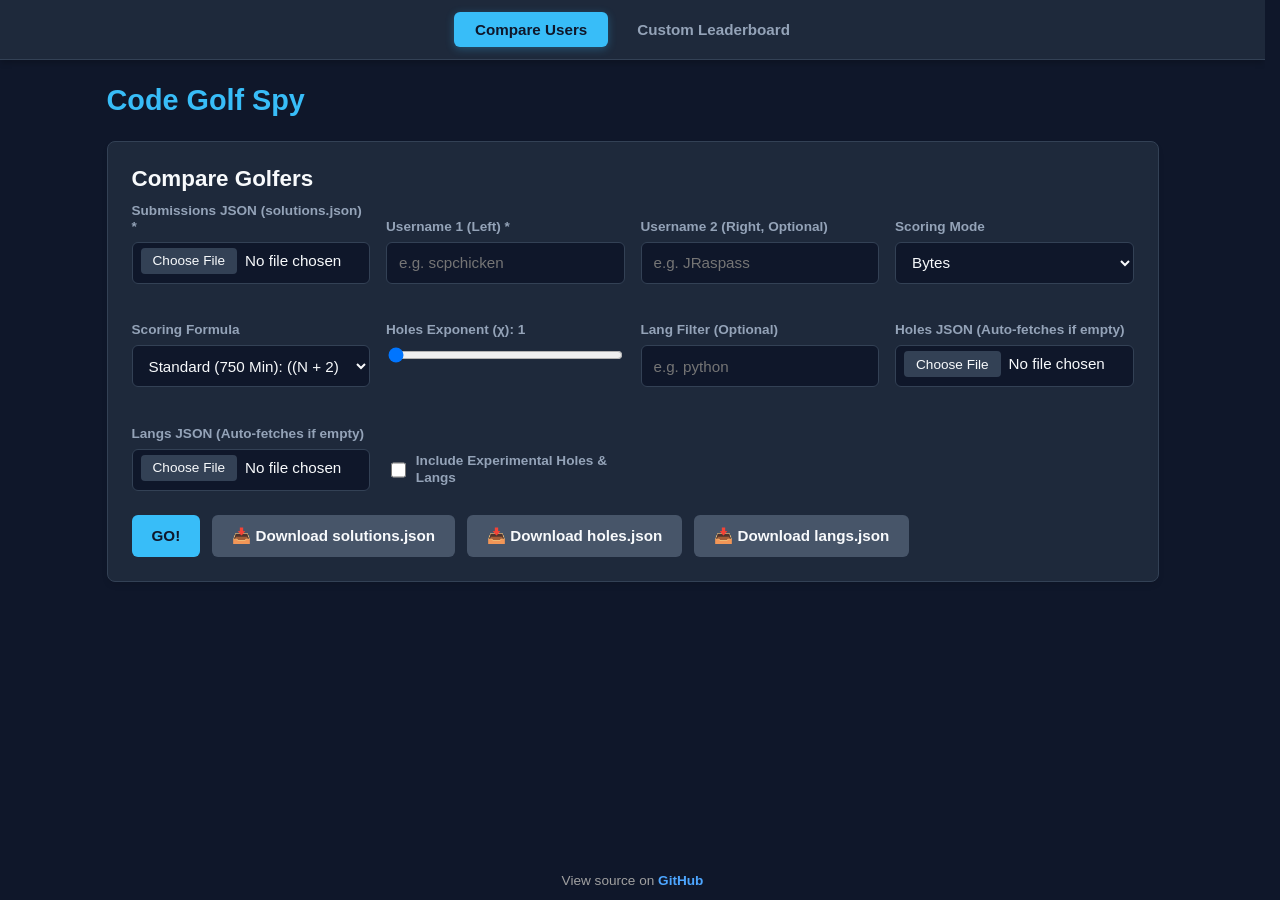
==== index.html @ 0934bb49 "solutions.json persistent on refresh" ====
<!DOCTYPE html>
<html lang="en">
<head>
  <meta charset="UTF-8">
  <!-- Favicons for browsers -->
  <link rel="icon" type="image/x-icon" href="icons/favicon.ico">
  <link rel="icon" type="image/png" sizes="32x32" href="icons/favicon-32x32.png">
  <link rel="icon" type="image/png" sizes="16x16" href="icons/favicon-16x16.png">
  
  <!-- Apple Touch Icon (iOS Home Screen) -->
  <link rel="apple-touch-icon" sizes="180x180" href="icons/apple-touch-icon.png">
  
  <!-- Web App Manifest (Android Chrome) -->
  <link rel="manifest" href="icons/site.webmanifest">
  <meta name="viewport" content="width=device-width, initial-scale=1.0">
  <title>Code Golf Leaderboard & Comparison Tool</title>
  <link rel="stylesheet" href="style.css">
</head>
<body>
  <!-- Full-Width Top Navigation Bar -->
  <nav class="navbar">
    <button id="navCompareBtn" class="nav-tab active">Compare Users</button>
    <button id="navLeaderboardBtn" class="nav-tab">Custom Leaderboard</button>
  </nav>

  <!-- Loading Overlay -->
  <div id="loadingOverlay" class="loading-overlay hidden">
    <div class="spinner"></div>
  </div>

  <!-- Custom Solutions Download Modal (Prevents Popup Blocking) -->
  <div id="solutionsModal" class="loading-overlay hidden" style="background: rgba(0,0,0,0.75); z-index: 1000;">
    <div class="card" style="max-width: 420px; width: 90%; text-align: center; display: flex; flex-direction: column; gap: 1rem;">
      <h3 style="margin: 0; color: var(--accent);">Download solutions.json</h3>
      <p style="margin: 0; color: var(--text-dim, #ccc); font-size: 0.95rem; line-height: 1.4;">
        How would you like to retrieve the solutions data?
      </p>
      <div style="display: flex; flex-direction: column; gap: 10px; margin-top: 5px;">
        <button id="modalGithubBtn" class="btn-submit">🌐 Visit GitHub History Repo</button>
        <button id="modalCurlBtn" class="btn-secondary">📋 Copy curl Command</button>
        <button id="modalCloseBtn" class="btn-secondary" style="background: transparent; border: 1px solid rgba(255,255,255,0.2);">Cancel</button>
      </div>
    </div>
  </div>

  <div class="container">
    <h1>Code Golf Spy</h1>

    <!-- PAGE 1: User Comparison View -->
    <div id="comparePage">
      <div class="card">
        <h2>Compare Golfers</h2>
        <div class="grid-form">
          <div class="form-group">
            <label for="submissionsFile">Submissions JSON (solutions.json) *</label>
            <input type="file" id="submissionsFile" accept=".json">
          </div>

          <div class="form-group">
            <label for="user1Input">Username 1 (Left) *</label>
            <input type="text" id="user1Input" placeholder="e.g. scpchicken">
          </div>

          <div class="form-group">
            <label for="user2Input">Username 2 (Right, Optional)</label>
            <input type="text" id="user2Input" placeholder="e.g. JRaspass">
          </div>

          <div class="form-group">
            <label for="scoringSelect">Scoring Mode</label>
            <select id="scoringSelect">
              <option value="bytes">Bytes</option>
              <option value="chars">Chars</option>
            </select>
          </div>
          <div class="form-group">
            <label for="compareScoringFormulaSelect">Scoring Formula</label>
            <select id="compareScoringFormulaSelect">
              <option value="standard">Standard (750 Min): ((N + 2) / (N + 3)) * S + (1 / (N + 3)) * Sa Sb</option>
              <option value="alt">Alternative (900 Min): ((N + 8) / (N + 9)) * S + (1 / (N + 9)) * Sa Sb</option>
              <option value="min950">High (950 Min): ((N + 18) / (N + 19)) * S + (1 / (N + 19)) * Sa Sb</option>
              <option value="min999">Ultra (999 Min): ((N + 998) / (N + 999)) * S + (1 / (N + 999)) * Sa Sb</option>
              <option value="min1000">Max (1000 Min): Flat 1000 Base (No Solver Penalty)</option>
            </select>
          </div>

          <div class="form-group">
            <label class="clickable-setting" title="Click to manually enter a value (1–1000)">
              Holes Exponent (χ):&nbsp;<span id="chiValue">1</span>
            </label>
            <input 
              type="range" 
              id="chiSlider" 
              min="1" 
              max="30" 
              step="0.5" 
              value="1"
              title="1 = Standard Average, higher values favor quality over quantity"
            >
          </div>

          <div class="form-group">
            <label for="langFilterInput">Lang Filter (Optional)</label>
            <input type="text" id="langFilterInput" placeholder="e.g. python">
          </div>

          <div class="form-group">
            <label for="holesFile">Holes JSON (Auto-fetches if empty)</label>
            <input type="file" id="holesFile" accept=".json">
          </div>

          <div class="form-group">
            <label for="langsFile">Langs JSON (Auto-fetches if empty)</label>
            <input type="file" id="langsFile" accept=".json">
          </div>

          <div class="form-group">
            <label>&nbsp;</label>
            <div class="checkbox-wrapper">
              <input type="checkbox" id="experimentalCheck">
              <label for="experimentalCheck" class="checkbox-label">Include Experimental Holes & Langs</label>
            </div>
          </div>
        </div>

        <!-- Button Toolbar -->
        <div class="button-group">
          <button class="btn-submit" id="goBtn">GO!</button>
          <button class="btn-secondary" id="dlSolutionsBtn">📥 Download solutions.json</button>
          <button class="btn-secondary" id="dlHolesBtn">📥 Download holes.json</button>
          <button class="btn-secondary" id="dlLangsBtn">📥 Download langs.json</button>
          <button class="btn-secondary hidden" id="dlResultsBtn">📥 Export Results JSON</button>
          <button id="dlResultsTxtBtn" class="btn hidden">Export TXT</button>
        </div>
      </div>

      <!-- Results Section -->
      <div id="resultsCard" class="card hidden" style="margin-top: 1.5rem;">
        <div class="stats-row" id="statsContainer"></div>

        <div class="controls-bar">
          <input type="text" id="tableSearch" class="search-bar" placeholder="Filter holes...">
        </div>

        <div style="overflow-x: auto;">
          <table id="resultsTable" class="main-table results-table">
            <thead id="tableHead"></thead>
            <tbody id="resultsBody"></tbody>
          </table>
        </div>
      </div>
    </div>

    <!-- PAGE 2: Custom Leaderboard View -->
    <div id="leaderboardPage" class="hidden">
      <div class="card">
        <h2>Custom Leaderboard (Bytes)</h2>
        <p class="subtitle" style="margin-bottom: 15px; color: var(--text-dim);">
          Enter comma-separated usernames to generate a custom ranking using <strong>bytes scoring</strong>.
        </p>

        <div class="grid-form">
          <div class="form-group" style="grid-column: 1 / -1;">
            <label 
              for="leaderboardUsersInput" 
              id="leaderboardUsersLabel" 
              style="cursor: pointer; user-select: none;" 
              title="Click to autofill default golfers"
            >
              Golfers to Rank (Comma-separated) <span style="font-size: 0.8em; opacity: 0.75;">✨ Click here to autofill</span>
            </label>
            <input 
              type="text" 
              id="leaderboardUsersInput" 
              placeholder="e.g. scpchicken, btnlq, acotis"
            >
          </div>

          <!-- Formula Switch Option -->
          <div class="form-group">
            <label for="scoringFormulaSelect">Scoring Formula</label>
            <select id="scoringFormulaSelect">
              <option value="standard">Standard (750 Min): ((N + 2) / (N + 3)) * S + (1 / (N + 3)) * Sa Sb</option>
              <option value="alt">Alternative (900 Min): ((N + 8) / (N + 9)) * S + (1 / (N + 9)) * Sa Sb</option>
              <option value="min950">High (950 Min): ((N + 18) / (N + 19)) * S + (1 / (N + 19)) * Sa Sb</option>
              <option value="min999">Ultra (999 Min): ((N + 998) / (N + 999)) * S + (1 / (N + 999)) * Sa Sb</option>
              <option value="min1000">Max (1000 Min): Flat 1000 Base (No Solver Penalty)</option>
            </select>
          </div>

          <!-- Chi Exponent Slider Option -->
          <div class="form-group">
            <label class="clickable-setting" title="Click to manually enter a value (1–1000)">
              Holes Exponent (χ):&nbsp;<span id="lbChiValue">1</span>
            </label>
            <input 
              type="range" 
              id="lbChiSlider" 
              min="1" 
              max="30" 
              step="0.5" 
              value="1"
              title="1 = Standard Average, higher values favor quality over quantity"
            >
          </div>
        </div>

        <div class="button-group" style="margin-top: 1.5rem;">
          <button class="btn-submit" id="lbGoBtn">Generate Leaderboard</button>
        </div>
      </div>

      <!-- Leaderboard Results Card -->
      <div id="lbResultsCard" class="card hidden" style="margin-top: 1.5rem;">
        <div style="display: flex; justify-content: space-between; align-items: center; margin-bottom: 1rem; flex-wrap: wrap; gap: 10px;">
          <h3 style="margin: 0; color: var(--accent);">Leaderboard Standings</h3>
          <div style="display: flex; gap: 10px; align-items: center; flex-wrap: wrap;">
            <button id="exportLbTxtBtn" class="btn-secondary">📥 Export as TXT Table</button>
          </div>
        </div>
      
        <div style="overflow-x: auto;">
          <table id="lbResultsTable">
            <thead>
              <tr>
                <th>#</th>
                <th>Name</th>
                <th>Holes</th>
                <th>Points</th>
                <th>Bytes</th>
                <th style="text-align: right;" title="Places rose (+) or fell (-)">+/-</th>
              </tr>
            </thead>
            <tbody id="lbResultsBody"></tbody>
          </table>
        </div>
      </div>
    </div>
  </div>
  <footer class="app-footer">
    <p>
      View source on 
      <a href="https://github.com/scpchicken/code-golf-spy-web" target="_blank" rel="noopener noreferrer">
        GitHub
      </a>
    </p>
  </footer>

  <script src="script.js"></script>
</body>
</html>
---- style.css ----
html {
  /* Reserves scrollbar space to prevent layout shifting when content grows */
  scrollbar-gutter: stable;
  /* Fallback for older browsers */
  overflow-y: scroll; 
}

*, *::before, *::after {
  box-sizing: border-box;
}

:root {
  --bg: #0f172a;
  --card-bg: #1e293b;
  --accent: #38bdf8;
  --accent-hover: #0284c7;
  --text: #f8fafc;
  --text-dim: #94a3b8;
  --border: #334155;
  --win: #4ade80;
  --loss: #f87171;
  --btn-secondary: #475569;
  --btn-secondary-hover: #64748b;
}

body {
  font-family: -apple-system, BlinkMacSystemFont, "Segoe UI", Roboto, Helvetica, Arial, sans-serif;
  background-color: var(--bg);
  color: var(--text);
  margin: 0;
  padding: 0;
  display: flex;
  flex-direction: column;
  align-items: center;
  min-height: 100vh;
}

/* ==========================================
   Full-Width Sticky Top Navigation Bar
   ========================================== */
.navbar {
  position: sticky;
  top: 0;
  width: 100%;
  display: flex;
  justify-content: center;
  align-items: center;
  gap: 0.5rem;
  background-color: var(--card-bg);
  border-bottom: 1px solid var(--border);
  padding: 0.75rem 1.5rem;
  z-index: 1000;
  box-shadow: 0 4px 6px -1px rgba(0, 0, 0, 0.2);
}

.nav-tab {
  background: transparent;
  border: 1px solid transparent;
  color: var(--text-dim);
  padding: 0.5rem 1.25rem;
  font-size: 0.95rem;
  font-weight: 600;
  cursor: pointer;
  border-radius: 6px;
  transition: all 0.2s ease-in-out;
}

.nav-tab:hover {
  color: var(--text);
  background-color: rgba(255, 255, 255, 0.05);
}

.nav-tab.active {
  color: #0f172a;
  background-color: var(--accent);
  box-shadow: 0 2px 8px rgba(56, 189, 248, 0.3);
}

/* ==========================================
   Main Layout & Cards
   ========================================== */
.container {
  width: 100%;
  max-width: 1100px;
  display: flex;
  flex-direction: column;
  gap: 1.5rem;
  padding: 1.5rem 1.5rem 0.5rem 1.5rem;
  flex: 1;
}

h1 {
  margin: 0;
  font-size: 1.8rem;
  color: var(--accent);
}

h2 {
  margin-top: 0;
  margin-bottom: 0.5rem;
  font-size: 1.4rem;
  color: var(--text);
}

.card {
  background-color: var(--card-bg);
  border: 1px solid var(--border);
  border-radius: 8px;
  padding: 1.5rem;
  box-shadow: 0 4px 6px -1px rgba(0, 0, 0, 0.1);
}

/* ==========================================
   Grid Form Layout
   ========================================== */
.grid-form {
  display: grid;
  grid-template-columns: repeat(auto-fit, minmax(220px, 1fr));
  gap: 1.25rem 1rem;
}

.form-group {
  display: flex;
  flex-direction: column;
}

.form-group label:not(.checkbox-label) {
  font-size: 0.85rem;
  font-weight: 600;
  color: var(--text-dim);
  height: 2.2rem;
  display: flex;
  align-items: flex-end;
  margin-bottom: 0.4rem;
  line-height: 1.2;
}

input[type="text"],
input[type="file"],
select,
.checkbox-wrapper {
  height: 42px;
  background-color: var(--bg);
  border: 1px solid var(--border);
  color: var(--text);
  border-radius: 6px;
  font-size: 0.95rem;
  width: 100%;
}

input[type="text"],
select {
  padding: 0 0.75rem;
}

input[type="file"] {
  padding: 5px 8px;
  display: flex;
  align-items: center;
}

input[type="file"]::file-selector-button {
  background-color: var(--border);
  color: var(--text);
  border: none;
  padding: 0.35rem 0.75rem;
  border-radius: 4px;
  cursor: pointer;
  margin-right: 0.5rem;
  font-size: 0.85rem;
}

.checkbox-wrapper {
  display: flex;
  align-items: center;
  gap: 0.6rem;
  padding: 0 0.25rem;
  background-color: transparent;
  border: 1px solid transparent;
}

.checkbox-wrapper input[type="checkbox"] {
  width: 1.1rem;
  height: 1.1rem;
  accent-color: var(--accent);
  cursor: pointer;
  margin: 0;
}

.checkbox-label {
  font-size: 0.85rem;
  font-weight: 600;
  color: var(--text-dim);
  cursor: pointer;
  margin: 0;
  line-height: 1.2;
}

/* ==========================================
   Buttons
   ========================================== */
.button-group {
  display: flex;
  gap: 0.75rem;
  flex-wrap: wrap;
  margin-top: 1.5rem;
}

button {
  border: none;
  padding: 0.75rem 1.25rem;
  font-size: 0.95rem;
  font-weight: bold;
  border-radius: 6px;
  cursor: pointer;
  transition: background-color 0.2s;
}

button.btn-submit {
  background-color: var(--accent);
  color: #0f172a;
}

button.btn-submit:hover {
  background-color: var(--accent-hover);
}

button.btn-secondary {
  background-color: var(--btn-secondary);
  color: var(--text);
}

button.btn-secondary:hover {
  background-color: var(--btn-secondary-hover);
}

/* ==========================================
   Stats Cards & Controls
   ========================================== */
.stats-row {
  display: flex;
  gap: 1rem;
  flex-wrap: wrap;
}

.stat-box {
  flex: 1;
  min-width: 180px;
  background: var(--bg);
  border: 1px solid var(--border);
  padding: 1rem;
  border-radius: 6px;
  text-align: center;
}

.stat-box .val {
  font-size: 1.6rem;
  font-weight: bold;
  color: var(--accent);
}

.stat-box .lbl {
  font-size: 0.8rem;
  color: var(--text-dim);
  margin-top: 0.2rem;
}

a.golf-link {
  color: inherit;
  text-decoration: underline;
  text-decoration-thickness: 1px;
  text-underline-offset: 3px;
  text-decoration-color: rgba(248, 250, 252, 0.4);
  transition: color 0.2s, text-decoration-color 0.2s;
}

a.golf-link:hover {
  color: var(--accent);
  text-decoration-color: var(--accent);
}

a.golf-link-clean {
  color: inherit;
  text-decoration: none;
  transition: color 0.2s;
}

a.golf-link-clean:hover {
  color: var(--accent);
}

.controls-bar {
  display: flex;
  gap: 1rem;
  margin-top: 1.5rem;
  flex-wrap: wrap;
}

.search-bar {
  flex: 2;
  min-width: 200px;
}

.sort-select {
  flex: 1;
  min-width: 200px;
}

/* ==========================================
   Tables & Alignment Rules
   ========================================== */
table {
  width: 100%;
  border-collapse: collapse;
  margin-top: 1rem;
}

th, td {
  padding: 0.75rem 1rem;
  text-align: left;
  border-bottom: 1px solid var(--border);
}

th {
  background-color: var(--bg);
  color: var(--text-dim);
  font-size: 0.85rem;
  text-transform: uppercase;
  letter-spacing: 0.05em;
}

tr:hover td {
  background-color: rgba(255, 255, 255, 0.02);
}

/* --- Main Table Alignment --- */
.main-table th.lang,
.main-table td.lang,
#resultsTable th.lang,
#resultsTable td.lang,
.col-lang {
  text-align: left;
}

.main-table th.score,
.main-table td.score,
#resultsTable th.score,
#resultsTable td.score,
.col-score,
#lbResultsTable th:nth-child(4),
#lbResultsTable td:nth-child(4),
#lbResultsTable th:nth-child(5),
#lbResultsTable td:nth-child(5) {
  text-align: right;
}

.main-table td.medal-col,
#resultsTable td.medal-col,
.medal-col {
  text-align: right;
}

.medal-group,
.medal-container {
  display: inline-flex;
  align-items: center;
  justify-content: flex-end;
}

.medal-group .medal-count,
.medal-group .medal-qty,
.medal-container .medal-count,
.medal-container .medal-qty {
  display: inline-block;
  min-width: 3ch; /* Reserved placeholder space so medals line up perfectly */
  text-align: left;
  margin-left: 4px;
}

/* --- Diff Table Alignment --- */
.diff-table {
  width: 100%;
}

.diff-table tr,
.diff-table td,
.diff-cell {
  display: flex;
  justify-content: space-between;
  align-items: center;
}

.diff-table .medal-icon,
.diff-cell .medal-icon,
.diff-medal {
  text-align: left;
}

.diff-table .number,
.diff-cell .number,
.diff-table .diff-num,
.diff-cell .diff-num {
  text-align: right;
  margin-left: auto;
}

.diff-pos {
  color: var(--win);
  font-weight: bold;
}

.diff-neg {
  color: var(--loss);
  font-weight: bold;
}

.diff-zero {
  color: var(--text-dim);
}

.medal {
  font-size: 1.1rem;
  margin-left: 0.3rem;
}

/* ==========================================
   Utilities & Loading Overlay
   ========================================== */
.hidden {
  display: none !important;
}

.loading-overlay {
  position: fixed;
  top: 0;
  left: 0;
  width: 100vw;
  height: 100vh;
  background-color: transparent;
  -webkit-backdrop-filter: blur(8px);
  backdrop-filter: blur(8px);
  display: flex;
  justify-content: center;
  align-items: center;
  z-index: 9999;
}

.spinner {
  width: 50px;
  height: 50px;
  border: 5px solid rgba(255, 255, 255, 0.1);
  border-top: 5px solid var(--accent);
  border-radius: 50%;
  animation: spin 0.8s linear infinite;
}

@keyframes spin {
  0% { transform: rotate(0deg); }
  100% { transform: rotate(360deg); }
}

/* ==========================================
   Compact Footer (Pinned to bottom, no border)
   ========================================== */
.app-footer {
  margin-top: auto;
  padding: 0.75rem 0;
  text-align: center;
  font-size: 0.85rem;
  color: #a0a0a0;
  width: 100%;
}

.app-footer p {
  margin: 0;
}

.app-footer a {
  color: #4da6ff;
  text-decoration: none;
  font-weight: 600;
}

.app-footer a:hover {
  text-decoration: underline;
}

/* Ensure both pages share identical top positioning and flex layout */
#comparePage,
#leaderboardPage {
  display: flex;
  flex-direction: column;
  gap: 1.5rem;
  width: 100%;
  margin-top: 0;
}

/* Zero out top margins on the first child of both pages to prevent height shifts */
#comparePage > :first-child,
#leaderboardPage > :first-child {
  margin-top: 0;
}

.clickable-setting {
  cursor: pointer;
  user-select: none; /* Prevents text highlighting on click */
  display: inline-block;
  line-height: 1.2;
}

.clickable-setting * {
  cursor: pointer; /* Ensures inner span tags keep the pointer cursor */
}

.diff-clickable {
  cursor: pointer;
  text-decoration: none !important;
  text-underline-offset: 3px;
  transition: opacity 0.2s;
}

.diff-clickable:hover {
  opacity: 0.8;
}

/* ==========================================
   Score & Medal Alignment Rules
   ========================================== */
.score-cell-container {
  display: flex;
  align-items: center;
  justify-content: flex-end;
  gap: 6px;
}

.medal-badge-wrapper {
  display: flex;
  flex-direction: column;
  align-items: center;
  justify-content: center;
  line-height: 1;
  gap: 1px;
  min-width: 22px;
}

.score-value-box {
  min-width: 4.4ch;
  text-align: right;
  display: inline-block;
  font-variant-numeric: tabular-nums;
}

/* ==========================================
   Score & Medal Alignment Rules
   ========================================== */
.score-cell-container {
  display: flex;
  align-items: center;
  justify-content: flex-end;
  gap: 6px;
}

.medal-badge-wrapper {
  display: flex;
  flex-direction: column;
  align-items: center;
  justify-content: center;
  line-height: 1;
  gap: 2px;
  min-width: 24px;
}

.score-value-box {
  min-width: 5ch;
  text-align: right;
  display: inline-block;
  font-variant-numeric: tabular-nums;
}

.extra-medals-btn {
  background: none;
  border: none;
  color: #4da6ff;
  cursor: pointer;
  padding: 0;
  font-size: 0.75rem;
  font-weight: bold;
  text-decoration: underline;
  line-height: 1;
}

.medal {
  font-size: 1.1rem;
  line-height: 1;
  margin: 0;
}

/* ==========================================
   Main Table Section Separators & Spacing
   ========================================== */

/* Vertical border separating Hole | User 1 | User 2 | Diff */
.results-table th.col-border-left,
.results-table td.col-border-left {
  border-left: 2px solid var(--border, #334155) !important;
}

/* Tighten horizontal spacing inside User blocks */
.results-table td.user-lang-cell {
  padding-right: 4px !important;
  white-space: nowrap;
}

.results-table td.user-score-cell {
  padding-left: 4px !important;
  white-space: nowrap;
}

/* Ensure medal and score sit closely aligned */
.score-cell-container {
  display: flex;
  align-items: center;
  justify-content: flex-end;
  gap: 6px;
}
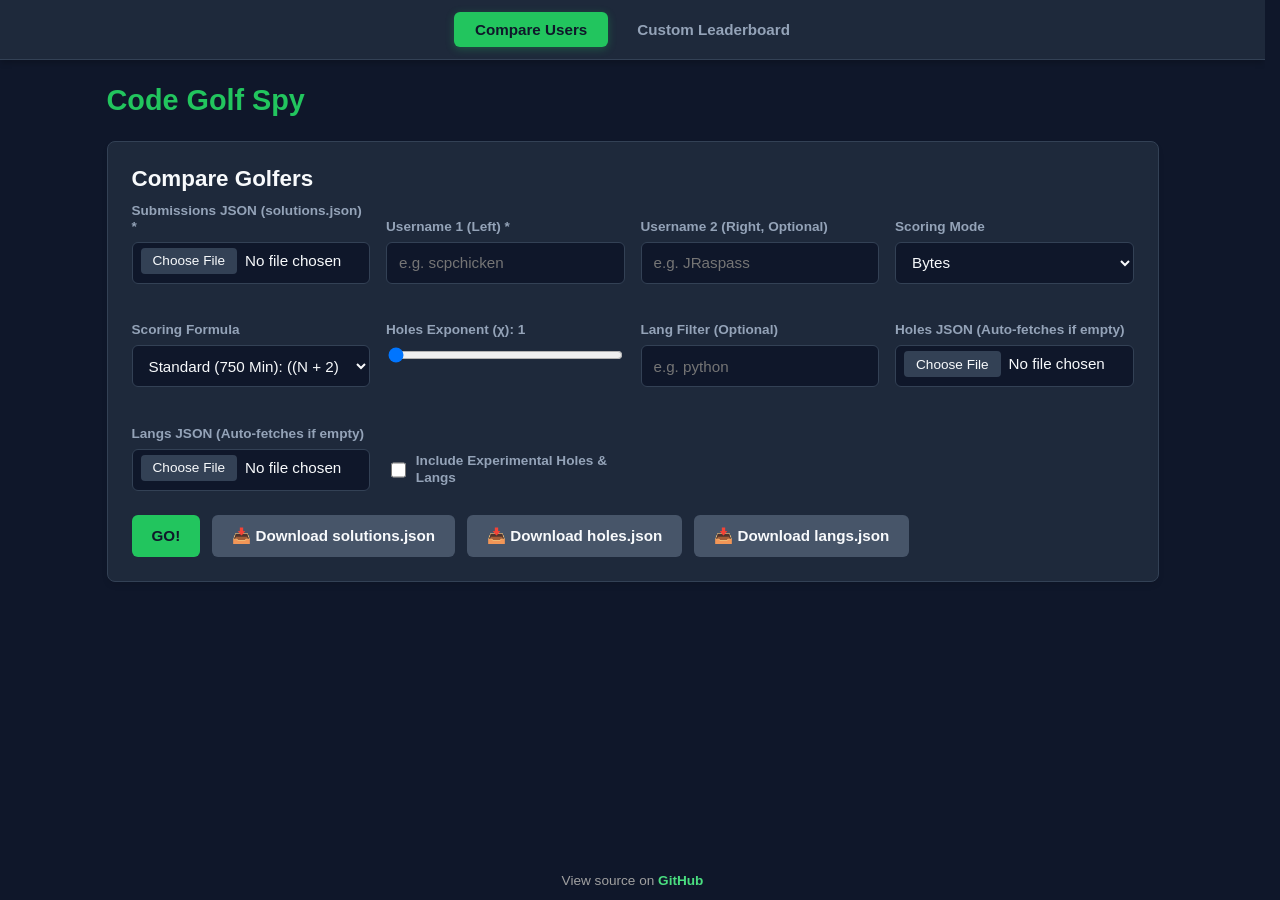
==== commit 2e7aa7e3: "green" ====
--- a/index.html
+++ b/index.html
@@ -73,6 +73,7 @@
               <option value="chars">Chars</option>
             </select>
           </div>
+
           <div class="form-group">
             <label for="compareScoringFormulaSelect">Scoring Formula</label>
             <select id="compareScoringFormulaSelect">
@@ -202,6 +203,31 @@
               value="1"
               title="1 = Standard Average, higher values favor quality over quantity"
             >
+          </div>
+
+          <!-- Diamond Bonus Slider Option -->
+          <div class="form-group">
+            <label class="clickable-setting" title="Click to manually enter a value (0–30)">
+              Diamond Bonus:&nbsp;<span id="lbDiamondValue">0</span>&nbsp;pts/💎
+            </label>
+            <input 
+              type="range" 
+              id="lbDiamondSlider" 
+              min="0" 
+              max="30" 
+              step="1" 
+              value="0"
+              title="0 = No Bonus, bonus points awarded per diamond"
+            >
+          </div>
+
+          <!-- Enable Diamond Bonus Checkbox -->
+          <div class="form-group">
+            <label>&nbsp;</label>
+            <div class="checkbox-wrapper">
+              <input type="checkbox" id="lbDiamondToggle">
+              <label for="lbDiamondToggle" class="checkbox-label">Enable Diamond Bonus</label>
+            </div>
           </div>
         </div>
 
@@ -227,6 +253,7 @@
                 <th>Name</th>
                 <th>Holes</th>
                 <th>Points</th>
+                <th style="text-align: right;">💎</th>
                 <th>Bytes</th>
                 <th style="text-align: right;" title="Places rose (+) or fell (-)">+/-</th>
               </tr>
@@ -237,6 +264,7 @@
       </div>
     </div>
   </div>
+
   <footer class="app-footer">
     <p>
       View source on 
--- a/style.css
+++ b/style.css
@@ -12,8 +12,8 @@
 :root {
   --bg: #0f172a;
   --card-bg: #1e293b;
-  --accent: #38bdf8;
-  --accent-hover: #0284c7;
+  --accent: #22c55e;        /* Green accent (Emerald) */
+  --accent-hover: #16a34a;  /* Darker green hover state */
   --text: #f8fafc;
   --text-dim: #94a3b8;
   --border: #334155;
@@ -73,7 +73,7 @@
 .nav-tab.active {
   color: #0f172a;
   background-color: var(--accent);
-  box-shadow: 0 2px 8px rgba(56, 189, 248, 0.3);
+  box-shadow: 0 2px 8px rgba(34, 197, 94, 0.3);
 }
 
 /* ==========================================
@@ -350,7 +350,11 @@
 #lbResultsTable th:nth-child(4),
 #lbResultsTable td:nth-child(4),
 #lbResultsTable th:nth-child(5),
-#lbResultsTable td:nth-child(5) {
+#lbResultsTable td:nth-child(5),
+#lbResultsTable th:nth-child(6),
+#lbResultsTable td:nth-child(6),
+#lbResultsTable th:nth-child(7),
+#lbResultsTable td:nth-child(7) {
   text-align: right;
 }
 
@@ -372,7 +376,7 @@
 .medal-container .medal-count,
 .medal-container .medal-qty {
   display: inline-block;
-  min-width: 3ch; /* Reserved placeholder space so medals line up perfectly */
+  min-width: 3ch;
   text-align: left;
   margin-left: 4px;
 }
@@ -460,7 +464,7 @@
 }
 
 /* ==========================================
-   Compact Footer (Pinned to bottom, no border)
+   Compact Footer
    ========================================== */
 .app-footer {
   margin-top: auto;
@@ -476,7 +480,7 @@
 }
 
 .app-footer a {
-  color: #4da6ff;
+  color: var(--win);
   text-decoration: none;
   font-weight: 600;
 }
@@ -485,7 +489,6 @@
   text-decoration: underline;
 }
 
-/* Ensure both pages share identical top positioning and flex layout */
 #comparePage,
 #leaderboardPage {
   display: flex;
@@ -495,7 +498,6 @@
   margin-top: 0;
 }
 
-/* Zero out top margins on the first child of both pages to prevent height shifts */
 #comparePage > :first-child,
 #leaderboardPage > :first-child {
   margin-top: 0;
@@ -503,13 +505,13 @@
 
 .clickable-setting {
   cursor: pointer;
-  user-select: none; /* Prevents text highlighting on click */
+  user-select: none;
   display: inline-block;
   line-height: 1.2;
 }
 
 .clickable-setting * {
-  cursor: pointer; /* Ensures inner span tags keep the pointer cursor */
+  cursor: pointer;
 }
 
 .diff-clickable {
@@ -521,33 +523,6 @@
 
 .diff-clickable:hover {
   opacity: 0.8;
-}
-
-/* ==========================================
-   Score & Medal Alignment Rules
-   ========================================== */
-.score-cell-container {
-  display: flex;
-  align-items: center;
-  justify-content: flex-end;
-  gap: 6px;
-}
-
-.medal-badge-wrapper {
-  display: flex;
-  flex-direction: column;
-  align-items: center;
-  justify-content: center;
-  line-height: 1;
-  gap: 1px;
-  min-width: 22px;
-}
-
-.score-value-box {
-  min-width: 4.4ch;
-  text-align: right;
-  display: inline-block;
-  font-variant-numeric: tabular-nums;
 }
 
 /* ==========================================
@@ -580,7 +555,7 @@
 .extra-medals-btn {
   background: none;
   border: none;
-  color: #4da6ff;
+  color: var(--win);
   cursor: pointer;
   padding: 0;
   font-size: 0.75rem;
@@ -595,17 +570,12 @@
   margin: 0;
 }
 
-/* ==========================================
-   Main Table Section Separators & Spacing
-   ========================================== */
-
 /* Vertical border separating Hole | User 1 | User 2 | Diff */
 .results-table th.col-border-left,
 .results-table td.col-border-left {
   border-left: 2px solid var(--border, #334155) !important;
 }
 
-/* Tighten horizontal spacing inside User blocks */
 .results-table td.user-lang-cell {
   padding-right: 4px !important;
   white-space: nowrap;
@@ -614,13 +584,4 @@
 .results-table td.user-score-cell {
   padding-left: 4px !important;
   white-space: nowrap;
-}
-
-/* Ensure medal and score sit closely aligned */
-.score-cell-container {
-  display: flex;
-  align-items: center;
-  justify-content: flex-end;
-  gap: 6px;
-}
-
+}
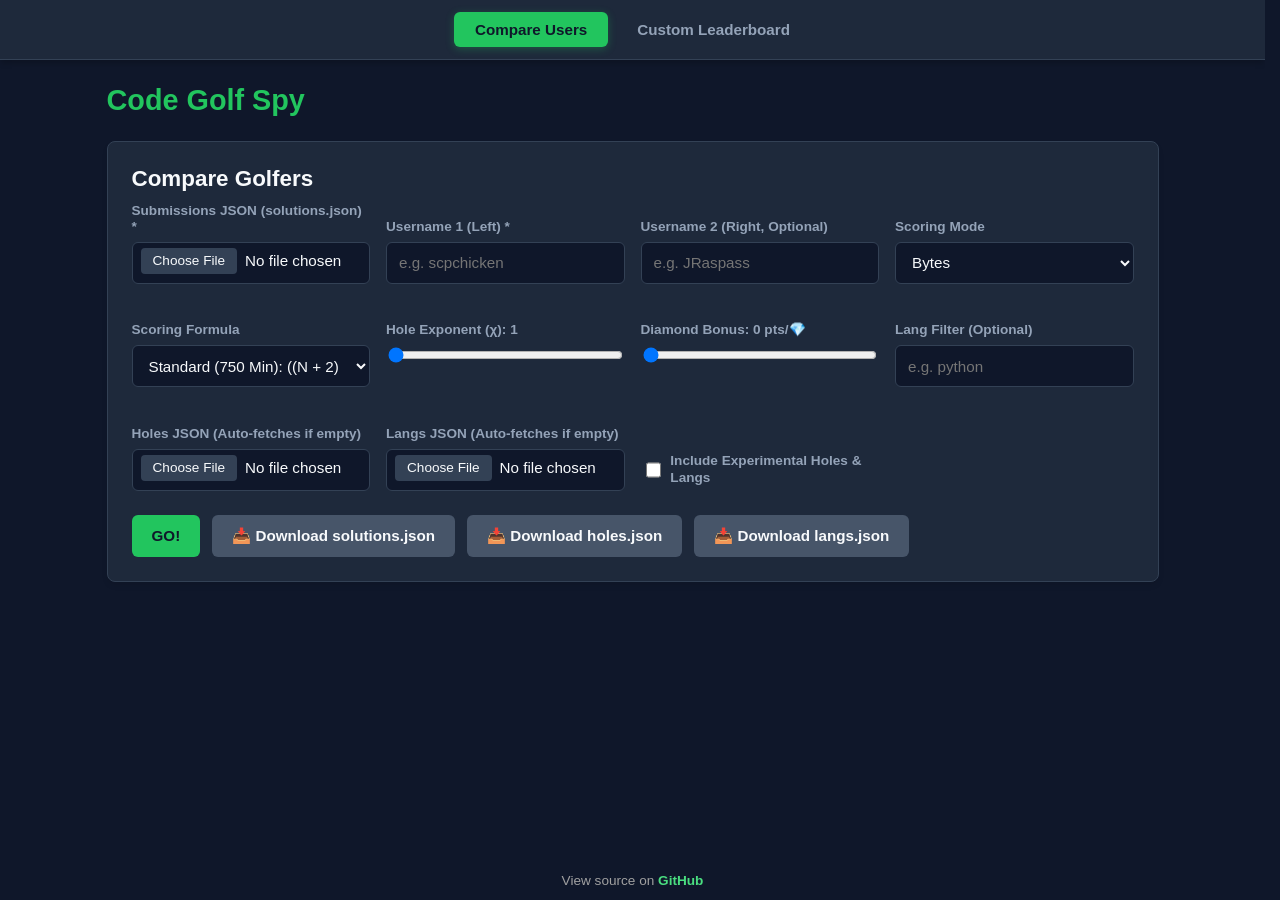
==== commit e5583060: "diamond bonus on compare page" ====
--- a/index.html
+++ b/index.html
@@ -87,7 +87,7 @@
 
           <div class="form-group">
             <label class="clickable-setting" title="Click to manually enter a value (1–1000)">
-              Holes Exponent (χ):&nbsp;<span id="chiValue">1</span>
+              Hole Exponent (χ):&nbsp;<span id="chiValue">1</span>
             </label>
             <input 
               type="range" 
@@ -97,6 +97,22 @@
               step="0.5" 
               value="1"
               title="1 = Standard Average, higher values favor quality over quantity"
+            >
+          </div>
+
+          <!-- Diamond Bonus Slider Option for Comparison Page -->
+          <div class="form-group">
+            <label class="clickable-setting" title="Click to manually enter a value (0–30)">
+              Diamond Bonus:&nbsp;<span id="diamondValue">0</span>&nbsp;pts/💎
+            </label>
+            <input 
+              type="range" 
+              id="diamondSlider" 
+              min="0" 
+              max="30" 
+              step="1" 
+              value="0"
+              title="0 = No Bonus, bonus points awarded per diamond"
             >
           </div>
 
@@ -192,7 +208,7 @@
           <!-- Chi Exponent Slider Option -->
           <div class="form-group">
             <label class="clickable-setting" title="Click to manually enter a value (1–1000)">
-              Holes Exponent (χ):&nbsp;<span id="lbChiValue">1</span>
+              Hole Exponent (χ):&nbsp;<span id="lbChiValue">1</span>
             </label>
             <input 
               type="range" 
@@ -219,15 +235,6 @@
               value="0"
               title="0 = No Bonus, bonus points awarded per diamond"
             >
-          </div>
-
-          <!-- Enable Diamond Bonus Checkbox -->
-          <div class="form-group">
-            <label>&nbsp;</label>
-            <div class="checkbox-wrapper">
-              <input type="checkbox" id="lbDiamondToggle">
-              <label for="lbDiamondToggle" class="checkbox-label">Enable Diamond Bonus</label>
-            </div>
           </div>
         </div>
 
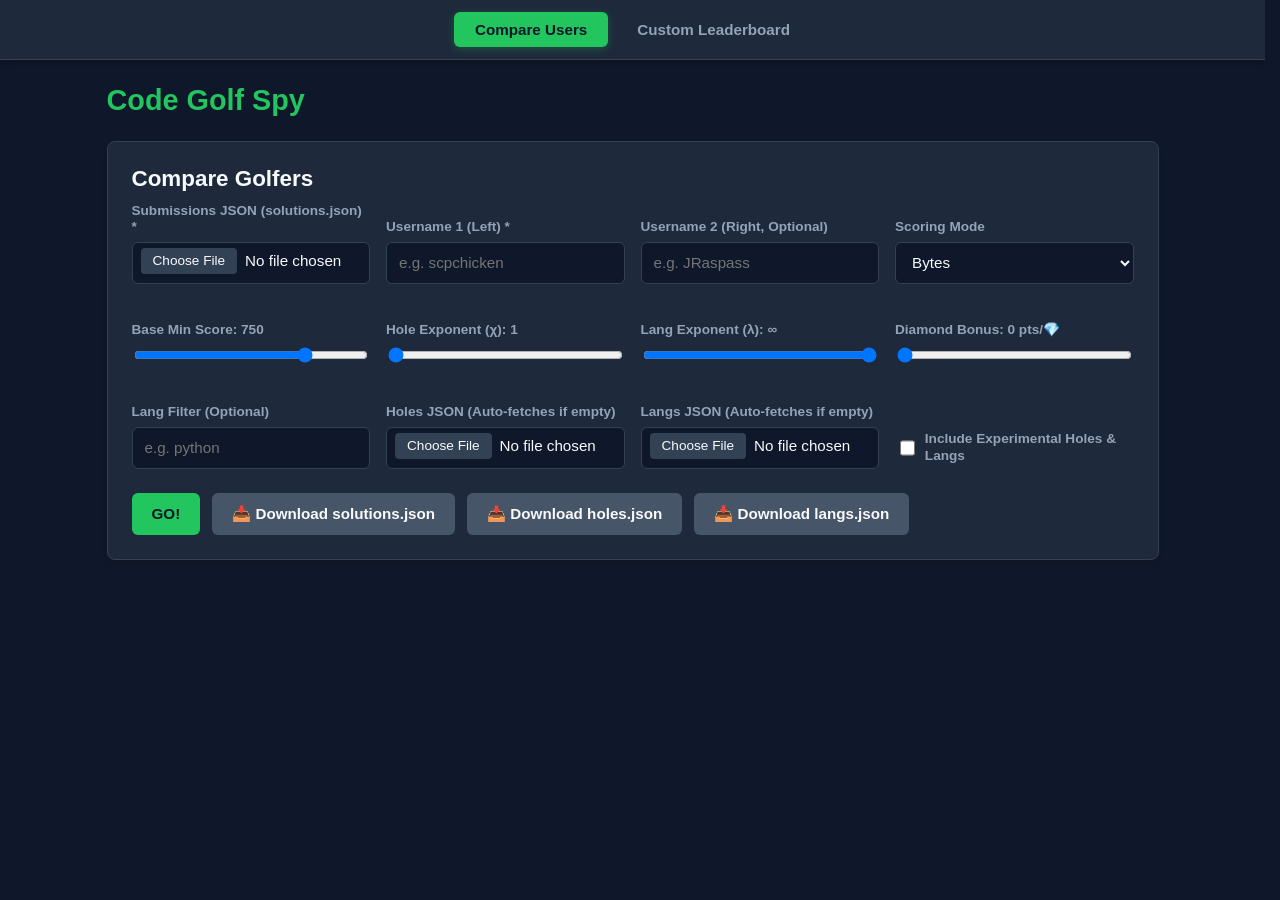
==== commit e79de74c: "add lambda slider" ====
--- a/index.html
+++ b/index.html
@@ -2,15 +2,10 @@
 <html lang="en">
 <head>
   <meta charset="UTF-8">
-  <!-- Favicons for browsers -->
   <link rel="icon" type="image/x-icon" href="icons/favicon.ico">
   <link rel="icon" type="image/png" sizes="32x32" href="icons/favicon-32x32.png">
   <link rel="icon" type="image/png" sizes="16x16" href="icons/favicon-16x16.png">
-  
-  <!-- Apple Touch Icon (iOS Home Screen) -->
   <link rel="apple-touch-icon" sizes="180x180" href="icons/apple-touch-icon.png">
-  
-  <!-- Web App Manifest (Android Chrome) -->
   <link rel="manifest" href="icons/site.webmanifest">
   <meta name="viewport" content="width=device-width, initial-scale=1.0">
   <title>Code Golf Leaderboard & Comparison Tool</title>
@@ -28,7 +23,7 @@
     <div class="spinner"></div>
   </div>
 
-  <!-- Custom Solutions Download Modal (Prevents Popup Blocking) -->
+  <!-- Custom Solutions Download Modal -->
   <div id="solutionsModal" class="loading-overlay hidden" style="background: rgba(0,0,0,0.75); z-index: 1000;">
     <div class="card" style="max-width: 420px; width: 90%; text-align: center; display: flex; flex-direction: column; gap: 1rem;">
       <h3 style="margin: 0; color: var(--accent);">Download solutions.json</h3>
@@ -74,17 +69,23 @@
             </select>
           </div>
 
-          <div class="form-group">
-            <label for="compareScoringFormulaSelect">Scoring Formula</label>
-            <select id="compareScoringFormulaSelect">
-              <option value="standard">Standard (750 Min): ((N + 2) / (N + 3)) * S + (1 / (N + 3)) * Sa Sb</option>
-              <option value="alt">Alternative (900 Min): ((N + 8) / (N + 9)) * S + (1 / (N + 9)) * Sa Sb</option>
-              <option value="min950">High (950 Min): ((N + 18) / (N + 19)) * S + (1 / (N + 19)) * Sa Sb</option>
-              <option value="min999">Ultra (999 Min): ((N + 998) / (N + 999)) * S + (1 / (N + 999)) * Sa Sb</option>
-              <option value="min1000">Max (1000 Min): Flat 1000 Base (No Solver Penalty)</option>
-            </select>
-          </div>
-
+          <!-- Base Min Score Formula Slider -->
+          <div class="form-group">
+            <label class="clickable-setting" title="Click to manually enter a value (1–1000)">
+              Base Min Score:&nbsp;<span id="formulaValue">750</span>
+            </label>
+            <input 
+              type="range" 
+              id="formulaSlider" 
+              min="1" 
+              max="1000" 
+              step="1" 
+              value="750"
+              title="1–1000 Base Minimum Score (750 = Standard, 1000 = Flat Base)"
+            >
+          </div>
+
+          <!-- Hole Exponent Slider -->
           <div class="form-group">
             <label class="clickable-setting" title="Click to manually enter a value (1–1000)">
               Hole Exponent (χ):&nbsp;<span id="chiValue">1</span>
@@ -100,7 +101,23 @@
             >
           </div>
 
-          <!-- Diamond Bonus Slider Option for Comparison Page -->
+          <!-- Language Exponent Slider -->
+          <div class="form-group">
+            <label class="clickable-setting" title="Click to manually enter a value (1–1000)">
+              Lang Exponent (λ):&nbsp;<span id="lambdaValue">∞</span>
+            </label>
+            <input 
+              type="range" 
+              id="lambdaSlider" 
+              min="1" 
+              max="1000" 
+              step="1" 
+              value="1000"
+              title="1–1000 Language Exponent (1000 = Max/∞, lower values allow all solutions to contribute)"
+            >
+          </div>
+
+          <!-- Diamond Bonus Slider -->
           <div class="form-group">
             <label class="clickable-setting" title="Click to manually enter a value (0–30)">
               Diamond Bonus:&nbsp;<span id="diamondValue">0</span>&nbsp;pts/💎
@@ -193,16 +210,20 @@
             >
           </div>
 
-          <!-- Formula Switch Option -->
-          <div class="form-group">
-            <label for="scoringFormulaSelect">Scoring Formula</label>
-            <select id="scoringFormulaSelect">
-              <option value="standard">Standard (750 Min): ((N + 2) / (N + 3)) * S + (1 / (N + 3)) * Sa Sb</option>
-              <option value="alt">Alternative (900 Min): ((N + 8) / (N + 9)) * S + (1 / (N + 9)) * Sa Sb</option>
-              <option value="min950">High (950 Min): ((N + 18) / (N + 19)) * S + (1 / (N + 19)) * Sa Sb</option>
-              <option value="min999">Ultra (999 Min): ((N + 998) / (N + 999)) * S + (1 / (N + 999)) * Sa Sb</option>
-              <option value="min1000">Max (1000 Min): Flat 1000 Base (No Solver Penalty)</option>
-            </select>
+          <!-- Base Min Score Formula Slider -->
+          <div class="form-group">
+            <label class="clickable-setting" title="Click to manually enter a value (1–1000)">
+              Base Min Score:&nbsp;<span id="lbFormulaValue">750</span>
+            </label>
+            <input 
+              type="range" 
+              id="lbFormulaSlider" 
+              min="1" 
+              max="1000" 
+              step="1" 
+              value="750"
+              title="1–1000 Base Minimum Score (750 = Standard, 1000 = Flat Base)"
+            >
           </div>
 
           <!-- Chi Exponent Slider Option -->
@@ -218,6 +239,22 @@
               step="0.5" 
               value="1"
               title="1 = Standard Average, higher values favor quality over quantity"
+            >
+          </div>
+
+          <!-- Language Exponent Slider Option -->
+          <div class="form-group">
+            <label class="clickable-setting" title="Click to manually enter a value (1–1000)">
+              Lang Exponent (λ):&nbsp;<span id="lbLambdaValue">∞</span>
+            </label>
+            <input 
+              type="range" 
+              id="lbLambdaSlider" 
+              min="1" 
+              max="1000" 
+              step="1" 
+              value="1000"
+              title="1–1000 Language Exponent (1000 = Max/∞, lower values allow all solutions to contribute)"
             >
           </div>
 
@@ -259,10 +296,10 @@
                 <th>#</th>
                 <th>Name</th>
                 <th>Holes</th>
-                <th>Points</th>
+                <th style="text-align: right;">Points</th>
                 <th style="text-align: right;">💎</th>
-                <th>Bytes</th>
-                <th style="text-align: right;" title="Places rose (+) or fell (-)">+/-</th>
+                <th style="text-align: right;">Bytes</th>
+                <th style="text-align: right;">+/-</th>
               </tr>
             </thead>
             <tbody id="lbResultsBody"></tbody>
@@ -272,15 +309,6 @@
     </div>
   </div>
 
-  <footer class="app-footer">
-    <p>
-      View source on 
-      <a href="https://github.com/scpchicken/code-golf-spy-web" target="_blank" rel="noopener noreferrer">
-        GitHub
-      </a>
-    </p>
-  </footer>
-
   <script src="script.js"></script>
 </body>
 </html>
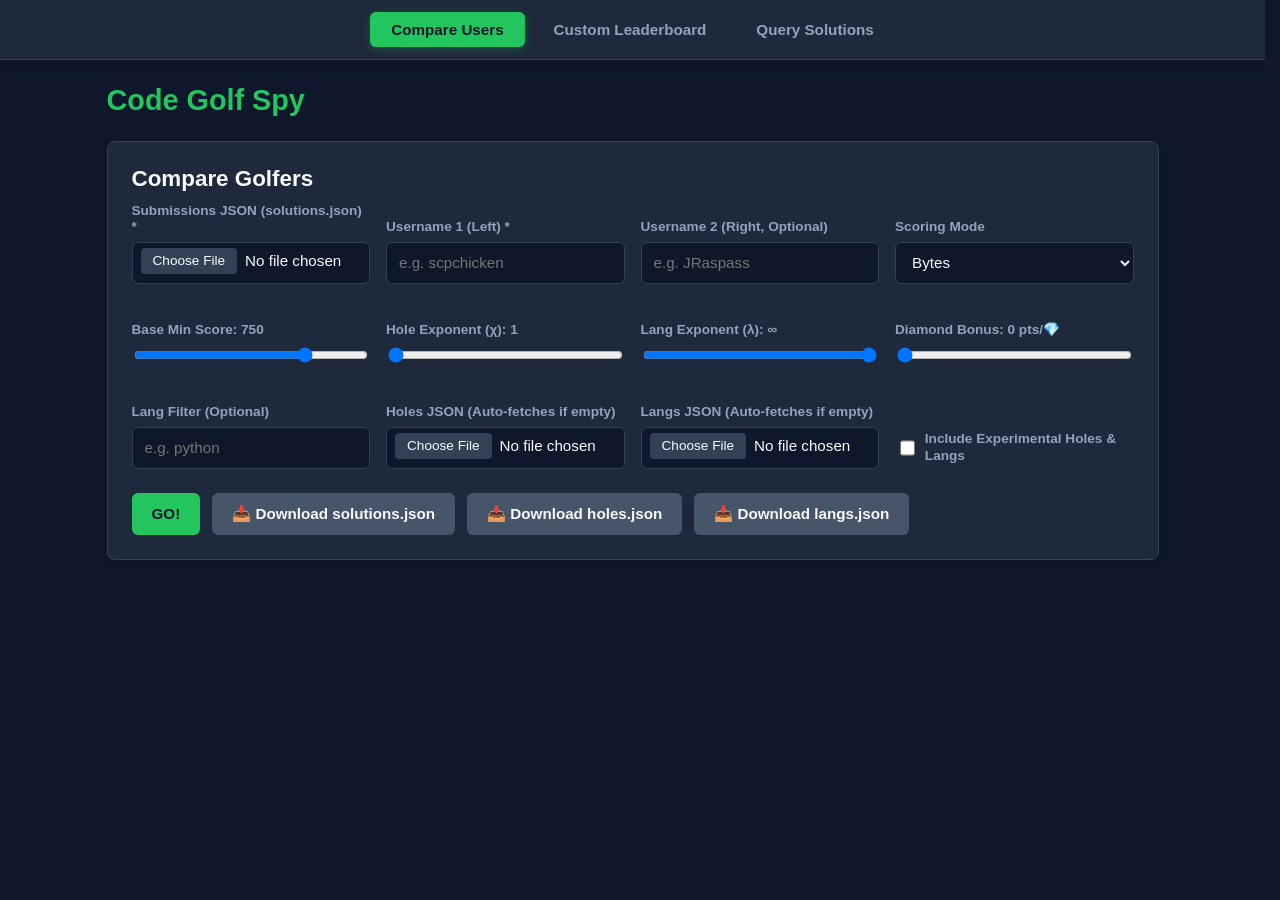
==== commit b2505b93: "add query" ====
--- a/index.html
+++ b/index.html
@@ -16,6 +16,7 @@
   <nav class="navbar">
     <button id="navCompareBtn" class="nav-tab active">Compare Users</button>
     <button id="navLeaderboardBtn" class="nav-tab">Custom Leaderboard</button>
+    <button id="navQueryBtn" class="nav-tab">Query Solutions</button>
   </nav>
 
   <!-- Loading Overlay -->
@@ -307,6 +308,58 @@
         </div>
       </div>
     </div>
+
+    <!-- PAGE 3: Query Solutions View -->
+    <div id="queryPage" class="hidden">
+      <div class="card">
+        <h2>Query Solutions (Bytes)</h2>
+        <p class="subtitle" style="margin-bottom: 15px; color: var(--text-dim);">
+          Query and rank solutions across all holes and languages using <strong>bytes scoring</strong>.
+        </p>
+
+        <div class="grid-form">
+          <div class="form-group" style="grid-column: 1 / -1;">
+            <label for="queryTypeSelect">Sort & Filter Query</label>
+            <select id="queryTypeSelect">
+              <option value="longest_golds">Longest BYTES Golds</option>
+              <option value="longest_diamonds">Longest BYTES Diamonds</option>
+              <option value="longest_unicorns">Longest BYTES Unicorns</option>
+            </select>
+          </div>
+        </div>
+
+        <div class="button-group" style="margin-top: 1.5rem;">
+          <button class="btn-submit" id="queryGoBtn">Run Query</button>
+        </div>
+      </div>
+
+      <!-- Query Results Card -->
+      <div id="queryResultsCard" class="card hidden" style="margin-top: 1.5rem;">
+        <div style="display: flex; justify-content: space-between; align-items: center; margin-bottom: 1rem; flex-wrap: wrap; gap: 10px;">
+          <h3 id="queryResultsTitle" style="margin: 0; color: var(--accent);">Query Results</h3>
+          <div style="display: flex; gap: 10px; align-items: center; flex-wrap: wrap;">
+            <input type="text" id="queryTableSearch" class="search-bar" placeholder="Filter hole, lang, or golfer..." style="height: 38px;">
+            <button id="exportQueryTxtBtn" class="btn-secondary">📥 Export as TXT Table</button>
+          </div>
+        </div>
+
+        <div style="overflow-x: auto;">
+          <table id="queryResultsTable" class="main-table">
+            <thead>
+              <tr>
+                <th>#</th>
+                <th>Hole</th>
+                <th>Language</th>
+                <th>Golfer</th>
+                <th style="text-align: right;">Bytes</th>
+                <th style="text-align: right;">Type</th>
+              </tr>
+            </thead>
+            <tbody id="queryResultsBody"></tbody>
+          </table>
+        </div>
+      </div>
+    </div>
   </div>
 
   <script src="script.js"></script>
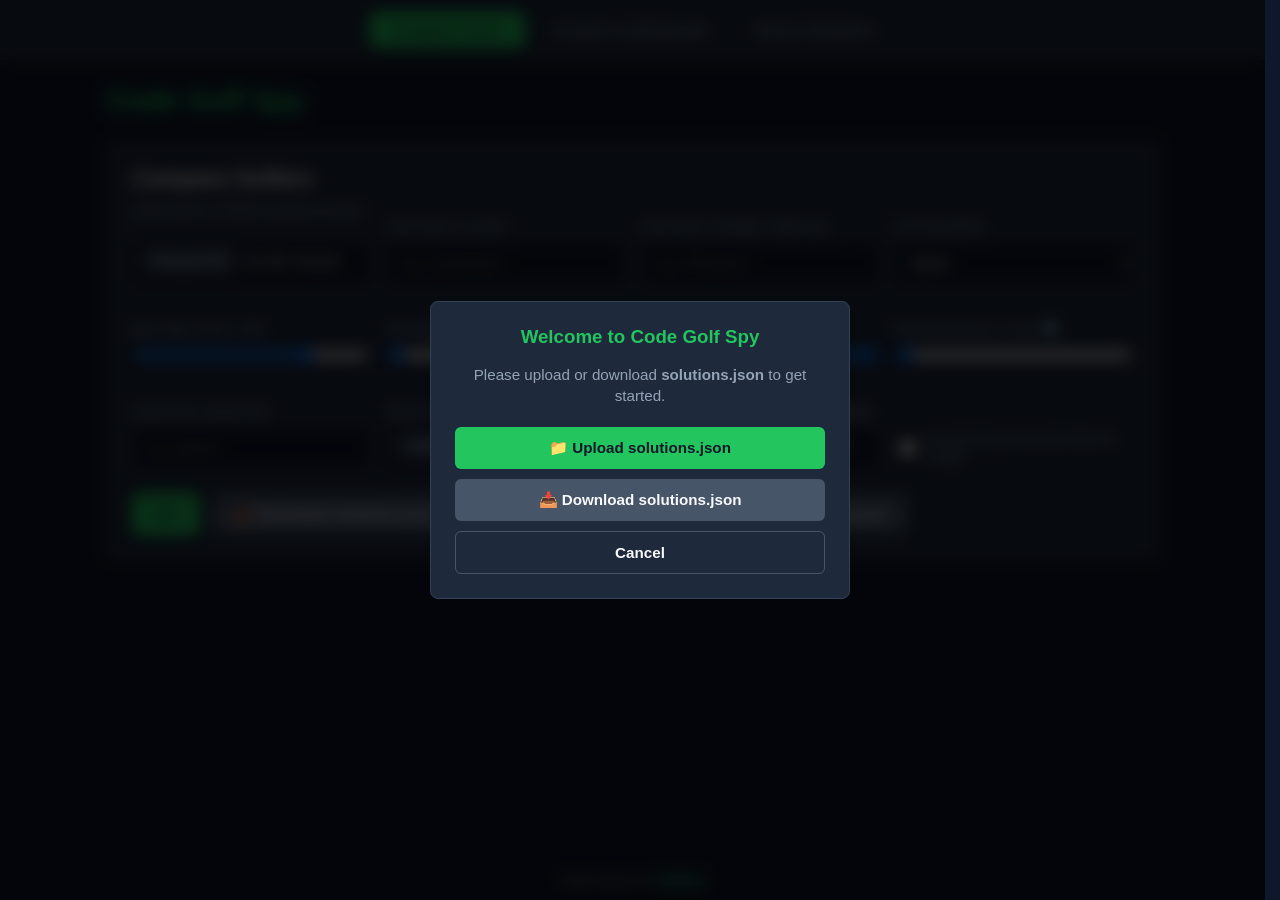
==== commit f7995ff7: "startup modal" ====
--- a/index.html
+++ b/index.html
@@ -24,6 +24,22 @@
     <div class="spinner"></div>
   </div>
 
+  <!-- Startup Solutions Modal -->
+  <div id="initialModal" class="loading-overlay" style="background: rgba(0,0,0,0.75); z-index: 1000;">
+    <div class="card" style="max-width: 420px; width: 90%; text-align: center; display: flex; flex-direction: column; gap: 1rem;">
+      <h3 style="margin: 0; color: var(--accent);">Welcome to Code Golf Spy</h3>
+      <p style="margin: 0; color: var(--text-dim, #ccc); font-size: 0.95rem; line-height: 1.4;">
+        Please upload or download <strong>solutions.json</strong> to get started.
+      </p>
+      <div style="display: flex; flex-direction: column; gap: 10px; margin-top: 5px;">
+        <input type="file" id="initialFileInput" accept=".json" style="display: none;">
+        <button id="initialUploadBtn" class="btn-submit">📁 Upload solutions.json</button>
+        <button id="initialDownloadBtn" class="btn-secondary">📥 Download solutions.json</button>
+        <button id="initialCancelBtn" class="btn-secondary" style="background: transparent; border: 1px solid rgba(255,255,255,0.2);">Cancel</button>
+      </div>
+    </div>
+  </div>
+
   <!-- Custom Solutions Download Modal -->
   <div id="solutionsModal" class="loading-overlay hidden" style="background: rgba(0,0,0,0.75); z-index: 1000;">
     <div class="card" style="max-width: 420px; width: 90%; text-align: center; display: flex; flex-direction: column; gap: 1rem;">
@@ -361,6 +377,14 @@
       </div>
     </div>
   </div>
+  <footer class="app-footer">
+    <p>
+      View source on 
+      <a href="https://github.com/scpchicken/code-golf-spy-web" target="_blank" rel="noopener noreferrer">
+        GitHub
+      </a>
+    </p>
+  </footer>
 
   <script src="script.js"></script>
 </body>
